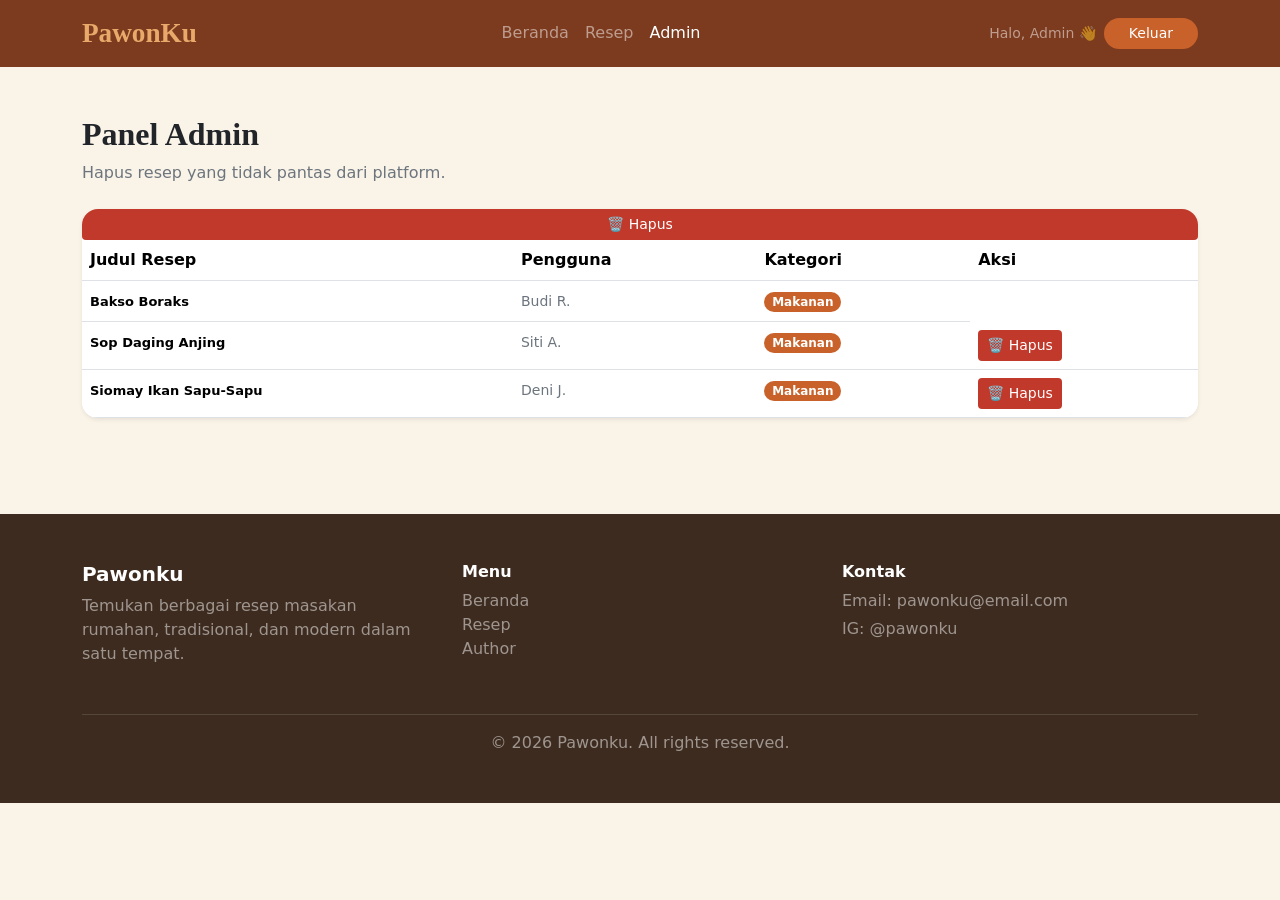
==== html/admin.html @ 22918050 "menambahkan halaman admin" ====
<!DOCTYPE html>
<html lang="en">
<head>
    <meta charset="UTF-8">
    <meta name="viewport" content="width=device-width, initial-scale=1">
    <title>Admin - Pawonku</title>
    <link href="https://cdn.jsdelivr.net/npm/bootstrap@5.3.8/dist/css/bootstrap.min.css" rel="stylesheet">
    <link href="https://fonts.googleapis.com/css2?family=Playfair+Display:wght@700&family=Lato:wght@300;400;700&display=swap" rel="stylesheet">
</head>

<body style="background:#FAF3E8;">

    <!-- navbar -->
    <nav class="navbar navbar-expand-lg navbar-dark sticky-top" style="background:#7c3a1e;">
        <div class="container">
            <a class="navbar-brand fw-bold" href="index.html"
                style="color:#e8a96a; font-size:1.7rem; font-family:'DM Serif Display',serif;">PawonKu</a>
            <button class="navbar-toggler border-0" type="button"
                    data-bs-toggle="collapse" data-bs-target="#nav">
                <span class="navbar-toggler-icon"></span>
            </button>
            <div class="collapse navbar-collapse" id="nav">
                <ul class="navbar-nav mx-auto">
                <li class="nav-item"><a class="nav-link text-white-50" href="index.html">Beranda</a></li>
                <li class="nav-item"><a class="nav-link text-white-50" href="resep.html">Resep</a></li>
                <li class="nav-item"><a class="nav-link text-white" href="#">Admin</a></li>
                </ul>
                <div class="d-flex gap-2 mt-3 mt-lg-0">
                <span class="text-white-50 small align-self-center">Halo, Admin 👋</span>
                <a href="login.html" class="btn btn-sm text-white rounded-pill px-4"
                    style="background:#C8622A;">Keluar</a>
                </div>
            </div>
        </div>
    </nav>

    <div class="container py-5">

        <!-- judul -->
        <div class="mb-4">
        <h2 class="fw-bold" style="font-family:'Lora',serif;">Panel Admin</h2>
        <p class="text-secondary">Hapus resep yang tidak pantas dari platform.</p>
        </div>

        <!-- tabel -->
        <div class="card border-0 shadow-sm rounded-4 overflow-hidden">
        <table class="table table-hover mb-0">
            <thead style="background:#f0e0c4;">
            <tr>
                <th>Judul Resep</th>
                <th>Pengguna</th>
                <th>Kategori</th>
                <th>Aksi</th>
            </tr>
            </thead>
            <tbody id="tBody">
            <tr>
                <td><span class="fw-bold" style="font-size:13px;">Bakso Boraks</span></td>
                <td><small class="text-secondary">Budi R.</small></td>
                <td><span class="badge rounded-pill text-white" style="background:#C8622A;">Makanan</span></td>
                <button class="btn btn-sm text-white" style="background:#C0392B;"
                        onclick="konfirm('Resep Tanpa Judul #28', this)">🗑 Hapus</button>
                </td>
            </tr>
            <tr>
                <td><span class="fw-bold" style="font-size:13px;">Sop Daging Anjing</span></td>
                <td><small class="text-secondary">Siti A.</small></td>
                <td><span class="badge rounded-pill text-white" style="background:#C8622A;">Makanan</span></td>
                <td>
                <button class="btn btn-sm text-white" style="background:#C0392B;"
                        onclick="konfirm('Resep Tanpa Judul #28', this)">🗑 Hapus</button>
                </td>
            </tr>
            <tr>
                <td><span class="fw-bold" style="font-size:13px;">Siomay Ikan Sapu-Sapu</span></td>
                <td><small class="text-secondary">Deni J.</small></td>
                <td><span class="badge rounded-pill text-white" style="background:#C8622A;">Makanan</span></td>
                <td>
                <button class="btn btn-sm text-white" style="background:#C0392B;"
                        onclick="konfirm('Nasi Goreng Pete', this)">🗑 Hapus</button>
                </td>
            </tr>
            </tbody>
        </table>

        <!-- empty -->
        <div id="emptyMsg" class="text-center py-5" style="display:none;">
            <p class="text-secondary mb-0"> Tidak ada resep yang melanggar.</p>
        </div>
        </div>

    </div>

    <!-- konfirmasi -->
    <div class="modal fade" id="modalKonfirm" tabindex="-1">
        <div class="modal-dialog modal-dialog-centered">
        <div class="modal-content rounded-4 border-0 shadow">
            <div class="modal-body p-4 text-center">
            <div style="font-size:2.5rem;">⚠️</div>
            <h5 class="fw-bold mt-2">Yakin ingin menghapus?</h5>
            <p class="text-secondary" id="modalDesc">Tindakan ini tidak bisa dibatalkan.</p>
            <div class="d-flex gap-2 justify-content-center mt-3">
                <button class="btn rounded-pill px-4"
                        style="background:#F0E0C4; color:#7c3a1e;"
                        data-bs-dismiss="modal">Batal</button>
                <button class="btn rounded-pill px-4 text-white"
                        style="background:#C0392B;"
                        id="btnKonfirmHapus">Ya, Hapus</button>
            </div>
            </div>
        </div>
        </div>
    </div>

    <!-- footer -->
    <footer class="mt-5 py-5 text-white" style="background:#3D2B1F;">
        <div class="container">
        <div class="row">
            <div class="col-md-4 mb-3">
            <h5 class="fw-bold">Pawonku</h5>
            <p class="text-white-50">Temukan berbagai resep masakan rumahan, tradisional, dan modern dalam satu tempat.</p>
            </div>
            <div class="col-md-4 mb-3">
            <h6 class="fw-bold">Menu</h6>
            <ul class="list-unstyled text-white-50">
                <li>Beranda</li><li>Resep</li><li>Author</li>
            </ul>
            </div>
            <div class="col-md-4 mb-3">
            <h6 class="fw-bold">Kontak</h6>
            <p class="text-white-50 mb-1">Email: pawonku@email.com</p>
            <p class="text-white-50">IG: @pawonku</p>
            </div>
        </div>
        <hr class="text-white-50">
        <div class="text-center text-white-50">© 2026 Pawonku. All rights reserved.</div>
        </div>
    </footer>

    <script src="https://cdn.jsdelivr.net/npm/bootstrap@5.3.8/dist/js/bootstrap.bundle.min.js"></script>
    <script>
        let targetRow = null;
        const modal = new bootstrap.Modal(document.getElementById('modalKonfirm'));

        function konfirm(nama, btn) {
        targetRow = btn.closest('tr');
        document.getElementById('modalDesc').textContent =
            'Yakin ingin menghapus "' + nama + '"? Tindakan ini tidak bisa dibatalkan.';
        modal.show();
        }

        document.getElementById('btnKonfirmHapus').addEventListener('click', function () {
        if (targetRow) {
            targetRow.style.transition = 'opacity 0.3s';
            targetRow.style.opacity = '0';
            setTimeout(() => {
            targetRow.remove();
            const sisa = document.querySelectorAll('#tBody tr');
            document.getElementById('emptyMsg').style.display =
                sisa.length === 0 ? 'block' : 'none';
            }, 300);
        }
        modal.hide();
        });
    </script>
</body>
</html>
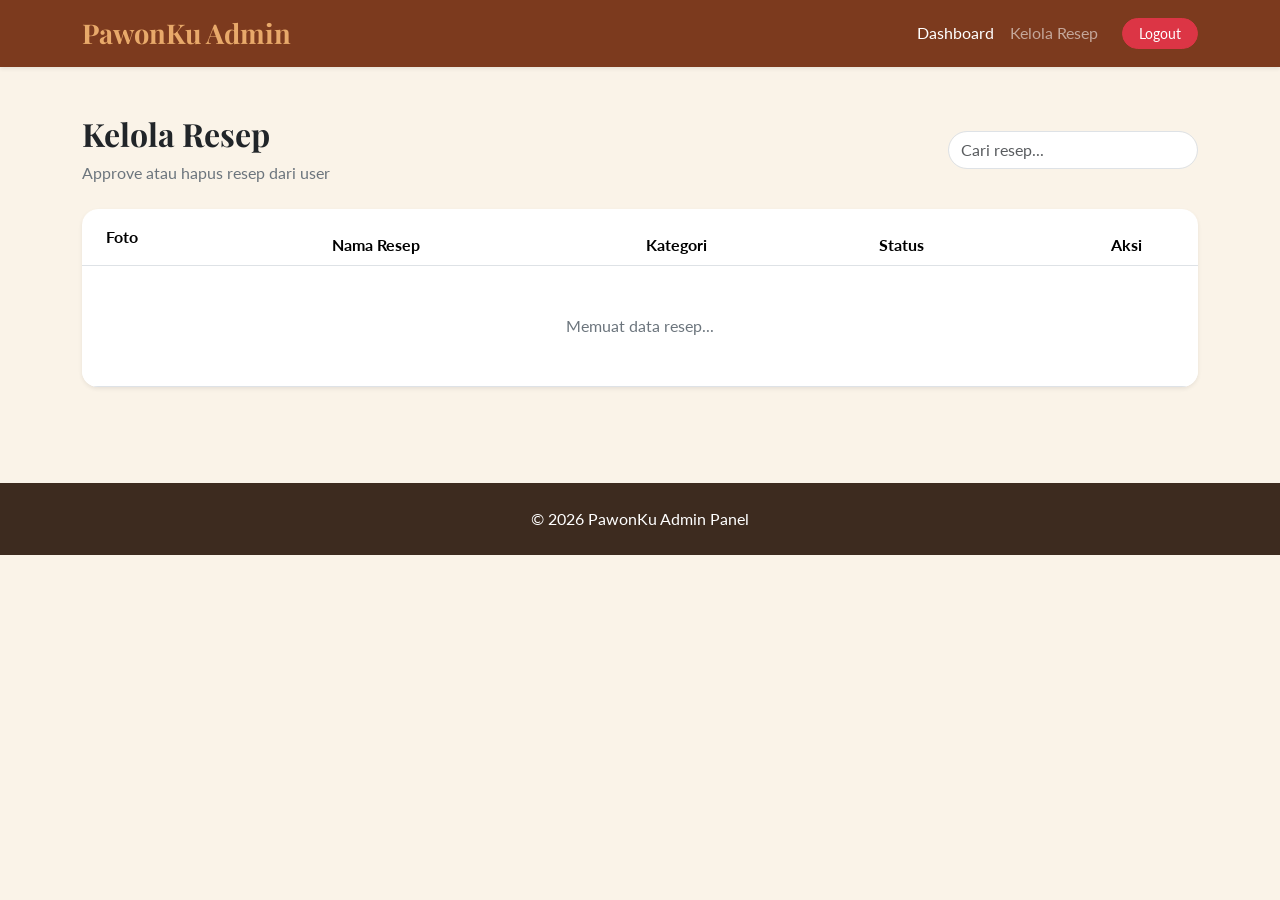
==== commit bfde3112: "Perubaah agar bisa tersambung ke backend" ====
--- a/html/admin.html
+++ b/html/admin.html
@@ -1,167 +1,279 @@
 <!DOCTYPE html>
-<html lang="en">
+<html lang="id">
+
 <head>
+
     <meta charset="UTF-8">
-    <meta name="viewport" content="width=device-width, initial-scale=1">
-    <title>Admin - Pawonku</title>
-    <link href="https://cdn.jsdelivr.net/npm/bootstrap@5.3.8/dist/css/bootstrap.min.css" rel="stylesheet">
-    <link href="https://fonts.googleapis.com/css2?family=Playfair+Display:wght@700&family=Lato:wght@300;400;700&display=swap" rel="stylesheet">
+
+    <meta
+        name="viewport"
+        content="width=device-width, initial-scale=1.0"
+    >
+
+    <title>
+        Admin Panel - PawonKu
+    </title>
+
+    <link
+        href="https://cdn.jsdelivr.net/npm/bootstrap@5.3.8/dist/css/bootstrap.min.css"
+        rel="stylesheet"
+    >
+
+    <link
+        href="https://fonts.googleapis.com/css2?family=Playfair+Display:wght@700&family=Lato:wght@300;400;700&display=swap"
+        rel="stylesheet"
+    >
+
 </head>
 
-<body style="background:#FAF3E8;">
-
-    <!-- navbar -->
-    <nav class="navbar navbar-expand-lg navbar-dark sticky-top" style="background:#7c3a1e;">
-        <div class="container">
-            <a class="navbar-brand fw-bold" href="index.html"
-                style="color:#e8a96a; font-size:1.7rem; font-family:'DM Serif Display',serif;">PawonKu</a>
-            <button class="navbar-toggler border-0" type="button"
-                    data-bs-toggle="collapse" data-bs-target="#nav">
-                <span class="navbar-toggler-icon"></span>
-            </button>
-            <div class="collapse navbar-collapse" id="nav">
-                <ul class="navbar-nav mx-auto">
-                <li class="nav-item"><a class="nav-link text-white-50" href="index.html">Beranda</a></li>
-                <li class="nav-item"><a class="nav-link text-white-50" href="resep.html">Resep</a></li>
-                <li class="nav-item"><a class="nav-link text-white" href="#">Admin</a></li>
-                </ul>
-                <div class="d-flex gap-2 mt-3 mt-lg-0">
-                <span class="text-white-50 small align-self-center">Halo, Admin 👋</span>
-                <a href="login.html" class="btn btn-sm text-white rounded-pill px-4"
-                    style="background:#C8622A;">Keluar</a>
-                </div>
+<body
+    style="
+        background:#FAF3E8;
+        font-family:'Lato',sans-serif;
+    "
+>
+
+
+<!-- =========================
+NAVBAR
+========================= -->
+
+<nav
+    class="navbar navbar-expand-lg navbar-dark shadow-sm"
+    style="background:#7c3a1e;"
+>
+
+    <div class="container">
+
+        <a
+            class="navbar-brand fw-bold"
+            href="#"
+            style="
+                color:#e8a96a;
+                font-size:1.7rem;
+                font-family:'Playfair Display',serif;
+            "
+        >
+
+            PawonKu Admin
+
+        </a>
+
+        <button
+            class="navbar-toggler"
+            type="button"
+            data-bs-toggle="collapse"
+            data-bs-target="#navAdmin"
+        >
+
+            <span class="navbar-toggler-icon"></span>
+
+        </button>
+
+        <div
+            class="collapse navbar-collapse"
+            id="navAdmin"
+        >
+
+            <div class="d-flex align-items-center ms-auto gap-3">
+
+                    <ul class="navbar-nav">
+
+                        <li class="nav-item">
+
+                            <a
+                                href="#"
+                                class="nav-link active"
+                            >
+                                Dashboard
+                            </a>
+
+                        </li>
+
+                        <li class="nav-item">
+
+                            <a
+                                href="#"
+                                class="nav-link"
+                            >
+                                Kelola Resep
+                            </a>
+
+                        </li>
+
+                    </ul>
+
+                    <!-- LOGOUT -->
+                    <button
+                        class="btn btn-sm btn-danger rounded-pill px-3"
+                        onclick="logoutAdmin()"
+                    >
+
+                        Logout
+
+                    </button>
+
             </div>
+
+    </div>
+
+</nav>
+
+
+
+<!-- =========================
+CONTENT
+========================= -->
+
+<div class="container py-5">
+
+
+    <!-- HEADER -->
+    <div
+        class="d-flex justify-content-between align-items-center flex-wrap gap-3 mb-4"
+    >
+
+        <div>
+
+            <h2
+                class="fw-bold"
+                style="
+                    font-family:'Playfair Display',serif;
+                "
+            >
+
+                Kelola Resep
+
+            </h2>
+
+            <p class="text-secondary mb-0">
+
+                Approve atau hapus resep dari user
+
+            </p>
+
         </div>
-    </nav>
-
-    <div class="container py-5">
-
-        <!-- judul -->
-        <div class="mb-4">
-        <h2 class="fw-bold" style="font-family:'Lora',serif;">Panel Admin</h2>
-        <p class="text-secondary">Hapus resep yang tidak pantas dari platform.</p>
+
+
+        <!-- SEARCH -->
+        <input
+            type="search"
+            class="form-control rounded-pill"
+            placeholder="Cari resep..."
+            style="
+                max-width:250px;
+            "
+        >
+
+    </div>
+
+
+
+    <!-- CARD TABLE -->
+    <div
+        class="card border-0 shadow-sm rounded-4 overflow-hidden"
+    >
+
+        <div class="card-body p-0">
+
+
+            <!-- TABLE -->
+            <div class="table-responsive">
+
+                <table
+                    class="table align-middle mb-0"
+                >
+
+                    <thead
+                        style="
+                            background:#F0E0C4;
+                        "
+                    >
+
+                        <tr>
+
+                            <th class="px-4 py-3">
+                                Foto
+                            </th>
+
+                            <th>
+                                Nama Resep
+                            </th>
+
+                            <th>
+                                Kategori
+                            </th>
+
+                            <th>
+                                Status
+                            </th>
+
+                            <th class="text-center">
+                                Aksi
+                            </th>
+
+                        </tr>
+
+                    </thead>
+
+
+                    <!-- AUTO JS -->
+                    <tbody id="listResep">
+
+                        <tr>
+
+                            <td
+                                colspan="5"
+                                class="text-center py-5 text-secondary"
+                            >
+
+                                Memuat data resep...
+
+                            </td>
+
+                        </tr>
+
+                    </tbody>
+
+                </table>
+
+            </div>
+
         </div>
 
-        <!-- tabel -->
-        <div class="card border-0 shadow-sm rounded-4 overflow-hidden">
-        <table class="table table-hover mb-0">
-            <thead style="background:#f0e0c4;">
-            <tr>
-                <th>Judul Resep</th>
-                <th>Pengguna</th>
-                <th>Kategori</th>
-                <th>Aksi</th>
-            </tr>
-            </thead>
-            <tbody id="tBody">
-            <tr>
-                <td><span class="fw-bold" style="font-size:13px;">Bakso Boraks</span></td>
-                <td><small class="text-secondary">Budi R.</small></td>
-                <td><span class="badge rounded-pill text-white" style="background:#C8622A;">Makanan</span></td>
-                <button class="btn btn-sm text-white" style="background:#C0392B;"
-                        onclick="konfirm('Resep Tanpa Judul #28', this)">🗑 Hapus</button>
-                </td>
-            </tr>
-            <tr>
-                <td><span class="fw-bold" style="font-size:13px;">Sop Daging Anjing</span></td>
-                <td><small class="text-secondary">Siti A.</small></td>
-                <td><span class="badge rounded-pill text-white" style="background:#C8622A;">Makanan</span></td>
-                <td>
-                <button class="btn btn-sm text-white" style="background:#C0392B;"
-                        onclick="konfirm('Resep Tanpa Judul #28', this)">🗑 Hapus</button>
-                </td>
-            </tr>
-            <tr>
-                <td><span class="fw-bold" style="font-size:13px;">Siomay Ikan Sapu-Sapu</span></td>
-                <td><small class="text-secondary">Deni J.</small></td>
-                <td><span class="badge rounded-pill text-white" style="background:#C8622A;">Makanan</span></td>
-                <td>
-                <button class="btn btn-sm text-white" style="background:#C0392B;"
-                        onclick="konfirm('Nasi Goreng Pete', this)">🗑 Hapus</button>
-                </td>
-            </tr>
-            </tbody>
-        </table>
-
-        <!-- empty -->
-        <div id="emptyMsg" class="text-center py-5" style="display:none;">
-            <p class="text-secondary mb-0"> Tidak ada resep yang melanggar.</p>
-        </div>
-        </div>
-
     </div>
 
-    <!-- konfirmasi -->
-    <div class="modal fade" id="modalKonfirm" tabindex="-1">
-        <div class="modal-dialog modal-dialog-centered">
-        <div class="modal-content rounded-4 border-0 shadow">
-            <div class="modal-body p-4 text-center">
-            <div style="font-size:2.5rem;">⚠️</div>
-            <h5 class="fw-bold mt-2">Yakin ingin menghapus?</h5>
-            <p class="text-secondary" id="modalDesc">Tindakan ini tidak bisa dibatalkan.</p>
-            <div class="d-flex gap-2 justify-content-center mt-3">
-                <button class="btn rounded-pill px-4"
-                        style="background:#F0E0C4; color:#7c3a1e;"
-                        data-bs-dismiss="modal">Batal</button>
-                <button class="btn rounded-pill px-4 text-white"
-                        style="background:#C0392B;"
-                        id="btnKonfirmHapus">Ya, Hapus</button>
-            </div>
-            </div>
-        </div>
-        </div>
-    </div>
-
-    <!-- footer -->
-    <footer class="mt-5 py-5 text-white" style="background:#3D2B1F;">
-        <div class="container">
-        <div class="row">
-            <div class="col-md-4 mb-3">
-            <h5 class="fw-bold">Pawonku</h5>
-            <p class="text-white-50">Temukan berbagai resep masakan rumahan, tradisional, dan modern dalam satu tempat.</p>
-            </div>
-            <div class="col-md-4 mb-3">
-            <h6 class="fw-bold">Menu</h6>
-            <ul class="list-unstyled text-white-50">
-                <li>Beranda</li><li>Resep</li><li>Author</li>
-            </ul>
-            </div>
-            <div class="col-md-4 mb-3">
-            <h6 class="fw-bold">Kontak</h6>
-            <p class="text-white-50 mb-1">Email: pawonku@email.com</p>
-            <p class="text-white-50">IG: @pawonku</p>
-            </div>
-        </div>
-        <hr class="text-white-50">
-        <div class="text-center text-white-50">© 2026 Pawonku. All rights reserved.</div>
-        </div>
-    </footer>
-
-    <script src="https://cdn.jsdelivr.net/npm/bootstrap@5.3.8/dist/js/bootstrap.bundle.min.js"></script>
-    <script>
-        let targetRow = null;
-        const modal = new bootstrap.Modal(document.getElementById('modalKonfirm'));
-
-        function konfirm(nama, btn) {
-        targetRow = btn.closest('tr');
-        document.getElementById('modalDesc').textContent =
-            'Yakin ingin menghapus "' + nama + '"? Tindakan ini tidak bisa dibatalkan.';
-        modal.show();
-        }
-
-        document.getElementById('btnKonfirmHapus').addEventListener('click', function () {
-        if (targetRow) {
-            targetRow.style.transition = 'opacity 0.3s';
-            targetRow.style.opacity = '0';
-            setTimeout(() => {
-            targetRow.remove();
-            const sisa = document.querySelectorAll('#tBody tr');
-            document.getElementById('emptyMsg').style.display =
-                sisa.length === 0 ? 'block' : 'none';
-            }, 300);
-        }
-        modal.hide();
-        });
-    </script>
+</div>
+
+
+
+<!-- =========================
+FOOTER
+========================= -->
+
+<footer
+    class="mt-5 py-4 text-center text-white"
+    style="background:#3D2B1F;"
+>
+
+    © 2026 PawonKu Admin Panel
+
+</footer>
+
+
+
+<!-- =========================
+SCRIPT
+========================= -->
+
+<script src="https://cdn.jsdelivr.net/npm/bootstrap@5.3.8/dist/js/bootstrap.bundle.min.js"></script>
+
+<script src="../js/api.js"></script>
+
+<script src="../js/admin.js"></script>
+
+<script src="../js/logout_admin.js"></script>
+
 </body>
+
 </html>
